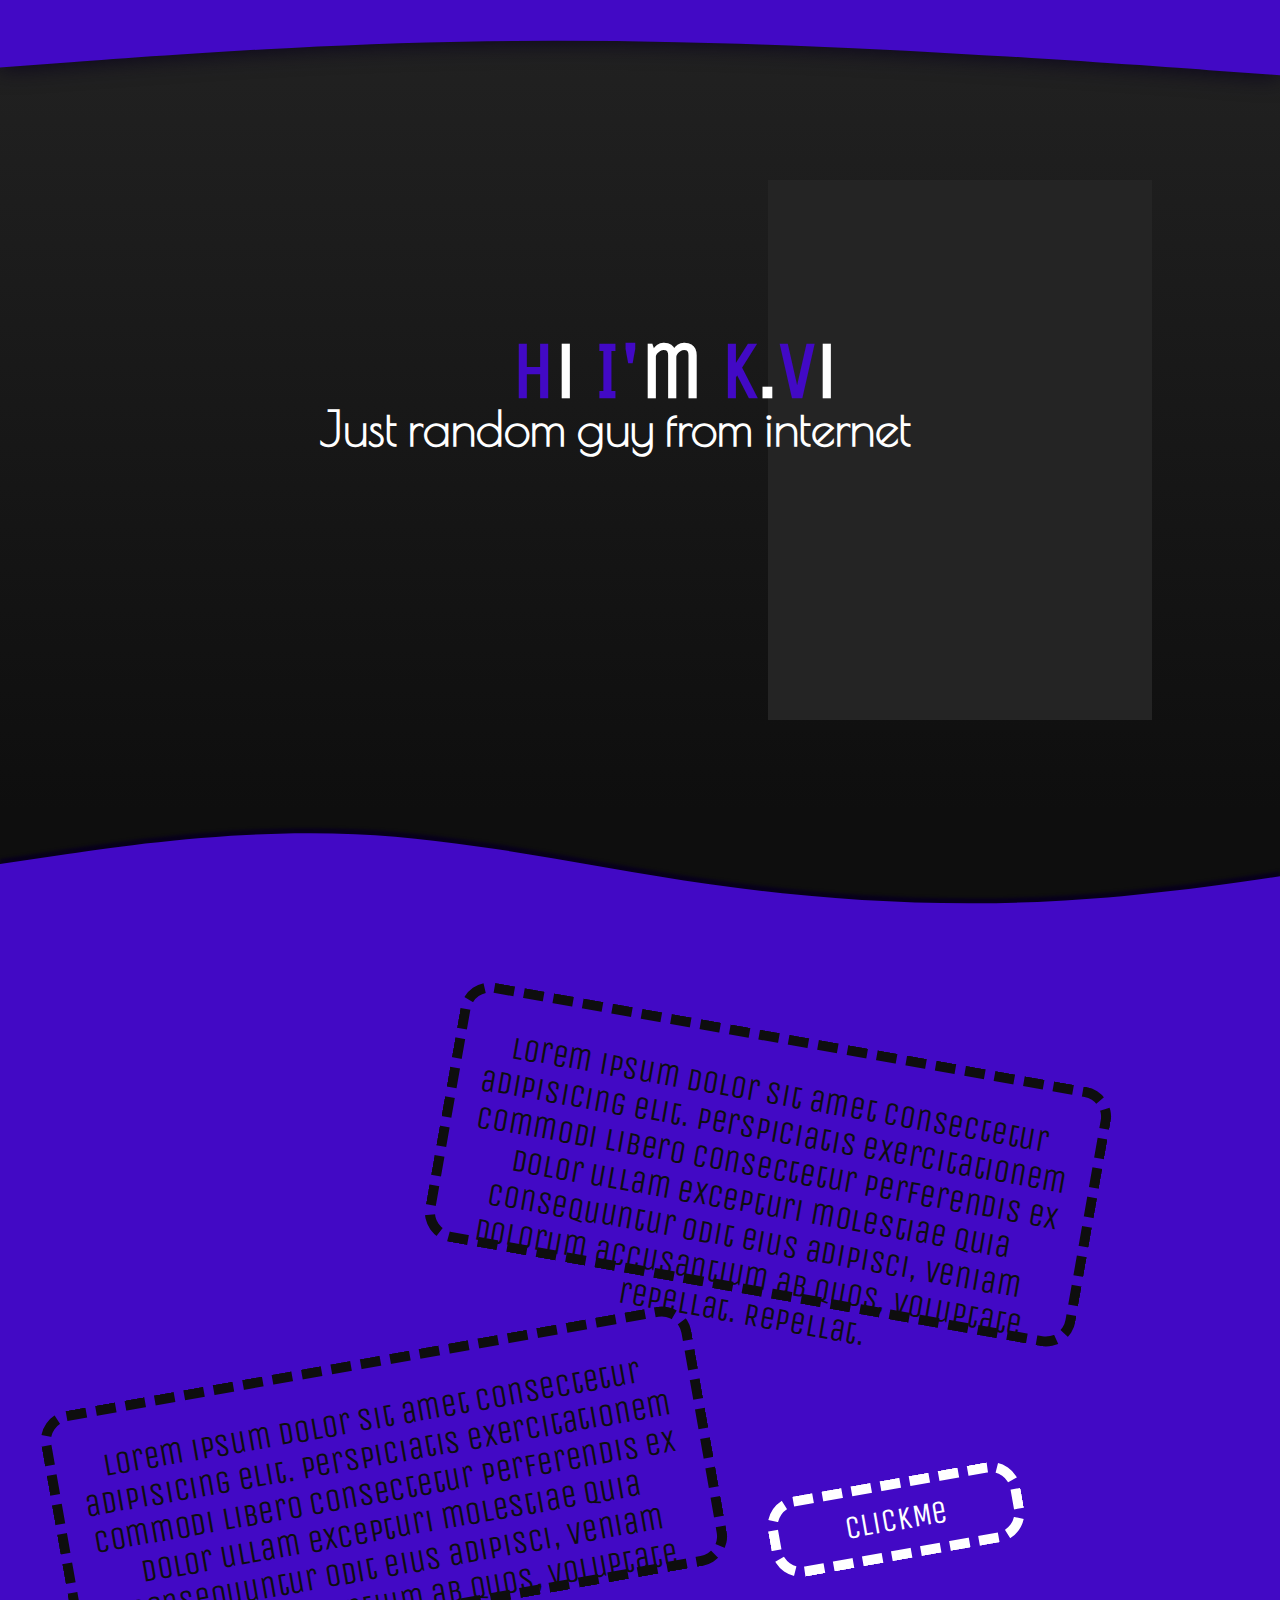
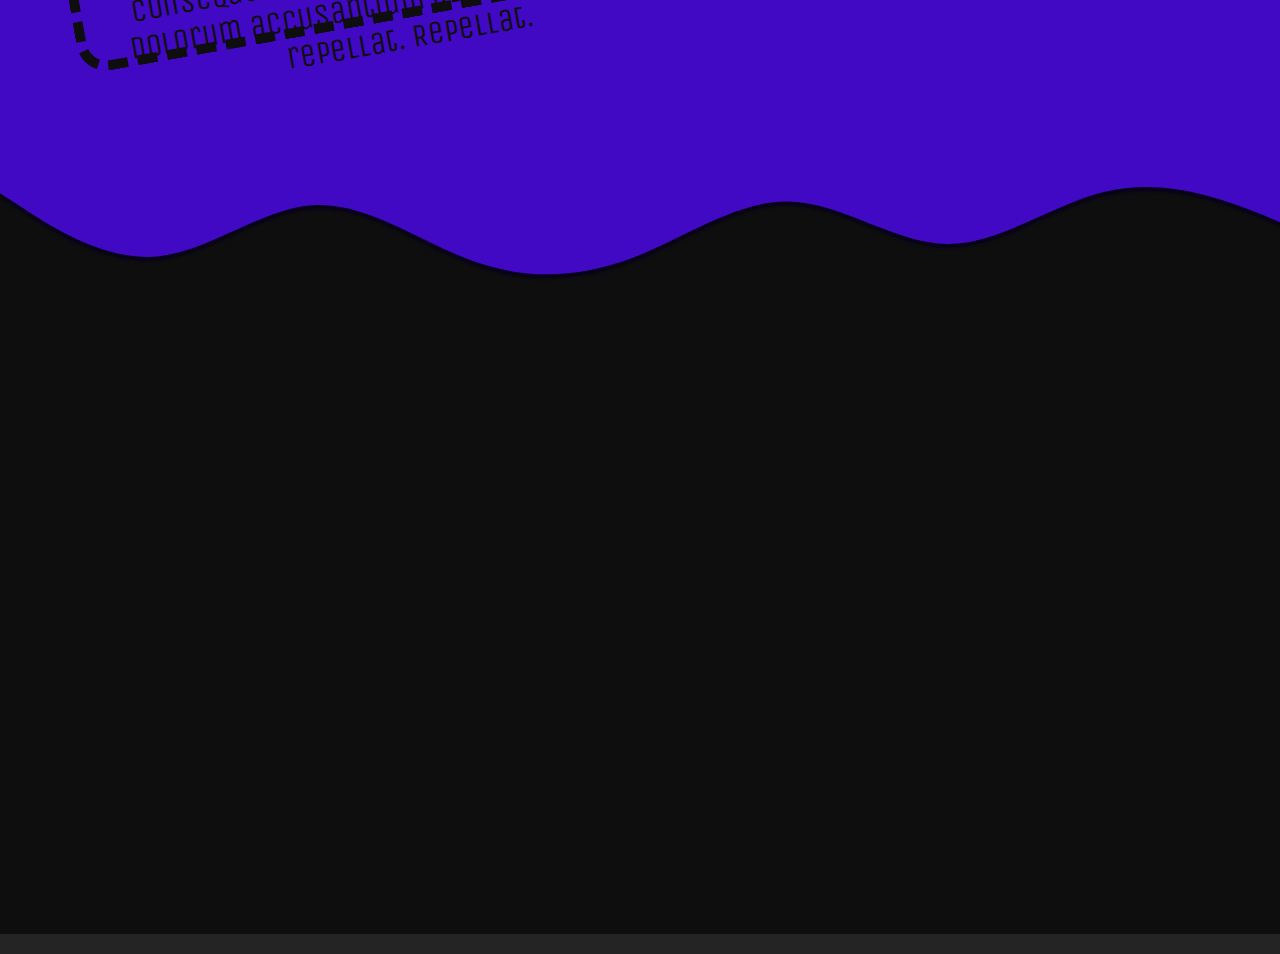
==== index.html @ 021f0894 "Add files via upload" ====
<!DOCTYPE html>
<html lang="en"></html>
<head>
    <meta charset="UTF-8">
    <meta http-equiv="X-UA-Compatible" content="IE=edge">
    <meta name="viewport" content="width=device-width, initial-scale=1.0">
    <title>Kivi</title>
    <link rel="stylesheet" href="./style.css">
    <link rel="preconnect" href="https://fonts.googleapis.com">
    <link rel="preconnect" href="https://fonts.gstatic.com" crossorigin>
    <link href="https://fonts.googleapis.com/css2?family=Poiret+One&display=swap" rel="stylesheet">
    <link rel="preconnect" href="https://fonts.googleapis.com">
    <link rel="preconnect" href="https://fonts.gstatic.com" crossorigin>
    <link href="https://fonts.googleapis.com/css2?family=Unica+One&display=swap" rel="stylesheet">
</head>
<body>
    <div id="nav" class="firstwave">
    </div>
    <div id="hero">
        <h1 class="text"><b>H</b><b class="reversed">i</b> <b>I'</b><b class="reversed">m</b> <b>K</b><b class="reversed">.</b><b>v</b><b class="reversed">i</b></h1>
        <h2 class="subtext">Just random guy from internet</h2>
        <div class="something"></div>
    </div>
    <div id="first-midsection-wave" class="secondwave"></div>
    <div class="color-section">
        <div id="first-text-section">
            <p class="textB">
                Lorem ipsum dolor sit amet consectetur adipisicing elit.
                Perspiciatis exercitationem commodi libero consectetur perferendis ex dolor ullam excepturi molestiae quia consequuntur odit eius adipisci,
                veniam dolorum accusantium ab quos, voluptate repellat. Repellat.
            </p>
        </div>
        <div id="second-text-section">
            <p class="textB">
                Lorem ipsum dolor sit amet consectetur adipisicing elit.
                Perspiciatis exercitationem commodi libero consectetur perferendis ex dolor ullam excepturi molestiae quia consequuntur odit eius adipisci,
                veniam dolorum accusantium ab quos, voluptate repellat. Repellat.
            </p>
        </div>
        <button id="Magic-Button" class="text">ClickMe</button>
    </div>
    <div id="second-midsection-wave" class="thridwave"></div>
    <div id="BlogPlace"></div>
    <div id="footer"></div>
</body>
---- style.css ----
::-webkit-scrollbar{
    width: 0px;
    height: 0px;
}
/* 
    font-family: 'Poiret One', cursive; 
    font-family: 'Unica One', cursive;
*/
:root{
    --black: rgb(14, 14, 14);
    --lighter: rgb(36, 36, 36);
    --color: rgb(66 9 197);/*4209C5*/
    --font: #ffffff;
}
body{
    background-color: var(--black);
    padding: 0;
    margin: 0;
}
#nav{
    position: absolute;
    top: 0vh;
    left: 0;
    width: 100%;
    aspect-ratio: 15;
    filter: drop-shadow(0 0 0.75rem rgb(7, 0, 27));
}
#hero{
    margin-top: 1;
    width: 100vw;
    height: 90vh;
    background: linear-gradient(rgb(34, 34, 34),rgb(14, 14, 14));
    user-select: none;
}
#hero h1{
    font-size: 5em;
    position: absolute;
    top: 30%;
    left: 40%;
}
#hero h1:hover .reversed{
    color: var(--color);
}
#hero h1:hover b{
    color: var(--font);
}
#hero h2{
    font-size: 3em;
    position: absolute;
    top: 40%;
    left: 25%;
}
#hero div.something{
    width: 30vw;
    height: 60vh;
    position: absolute;
    right: 10%;
    top: 50%;
    transform: translate(0,-50%);
    background-color: var(--lighter);
}
#first-midsection-wave{
    width: 100%;
    aspect-ratio: 9;
    filter: drop-shadow(0 -0.3rem 0.1rem rgb(7, 0, 27));
}
#first-text-section{
    position: absolute;
    top: 10%;
    left: 60%;
    transform: translate(-50%,0) rotate(10deg);
    width: 50%;
    height: 30%;
    font-size: 2em;
    text-align: center;
    border-radius: 30px;
    border: 10px var(--black);
    border-style: dashed;
    vertical-align: middle;
}
#second-text-section{
    position: absolute;
    top: 50%;
    left: 30%;
    transform: translate(-50%,0) rotate(-10deg);
    width: 50%;
    height: 30%;
    font-size: 2em;
    text-align: center;
    border-radius: 30px;
    border: 10px var(--black);
    border-style: dashed;
    vertical-align: middle;
}
#Magic-Button{
    width: 20%;
    height: 10%;
    background-color: #00000000;
    position: absolute;
    top: 65%;
    left: 60%;
    border-radius: 30px;
    border: 10px var(--font) dashed;
    transform: rotate(-10deg);
    font-size: 2em;
    vertical-align: middle;
    cursor:pointer;
}
#second-midsection-wave{
    width: 100%;
    aspect-ratio: 9;
    filter: drop-shadow(0 0.3rem 0.1rem rgb(7, 0, 27));
}
.text{
    color: var(--font);
    font-family: 'Unica One', cursive;
    z-index: 2;
}
#BlogPlace{
    width: 100%;
    height: 70vh;
}
#footer{
    width: 100%;
    height: 20px;
    background-color: var(--lighter);
}
.textB{
    color:var(--black);
    font-family: 'Unica One', cursive;
    z-index: 2;
}
.text b{
    color: var(--color);
    transition: 400ms;
}
.text .reversed{
    color: var(--font);
}
.subtext{
    color: var(--font);
    font-family: 'Poiret One', cursive; 
    z-index: 2;
}
.color-section{
    background-color: var(--color);
    width: 100%;
    height: 90vh;
    z-index: 10;
    position: relative;
}

.firstwave{
    background: url("./wave-haikei\ \(3\).svg");
    background-repeat: no-repeat;
    background-size: cover;
}
.secondwave{
    background: url("./wave-haikei\ \(4\).svg");
    background-repeat: no-repeat;
    background-size: cover;
}
.thridwave{
    background: url("./wave-haikei\ \(5\).svg");
    background-repeat: no-repeat;
    background-size: cover;
}
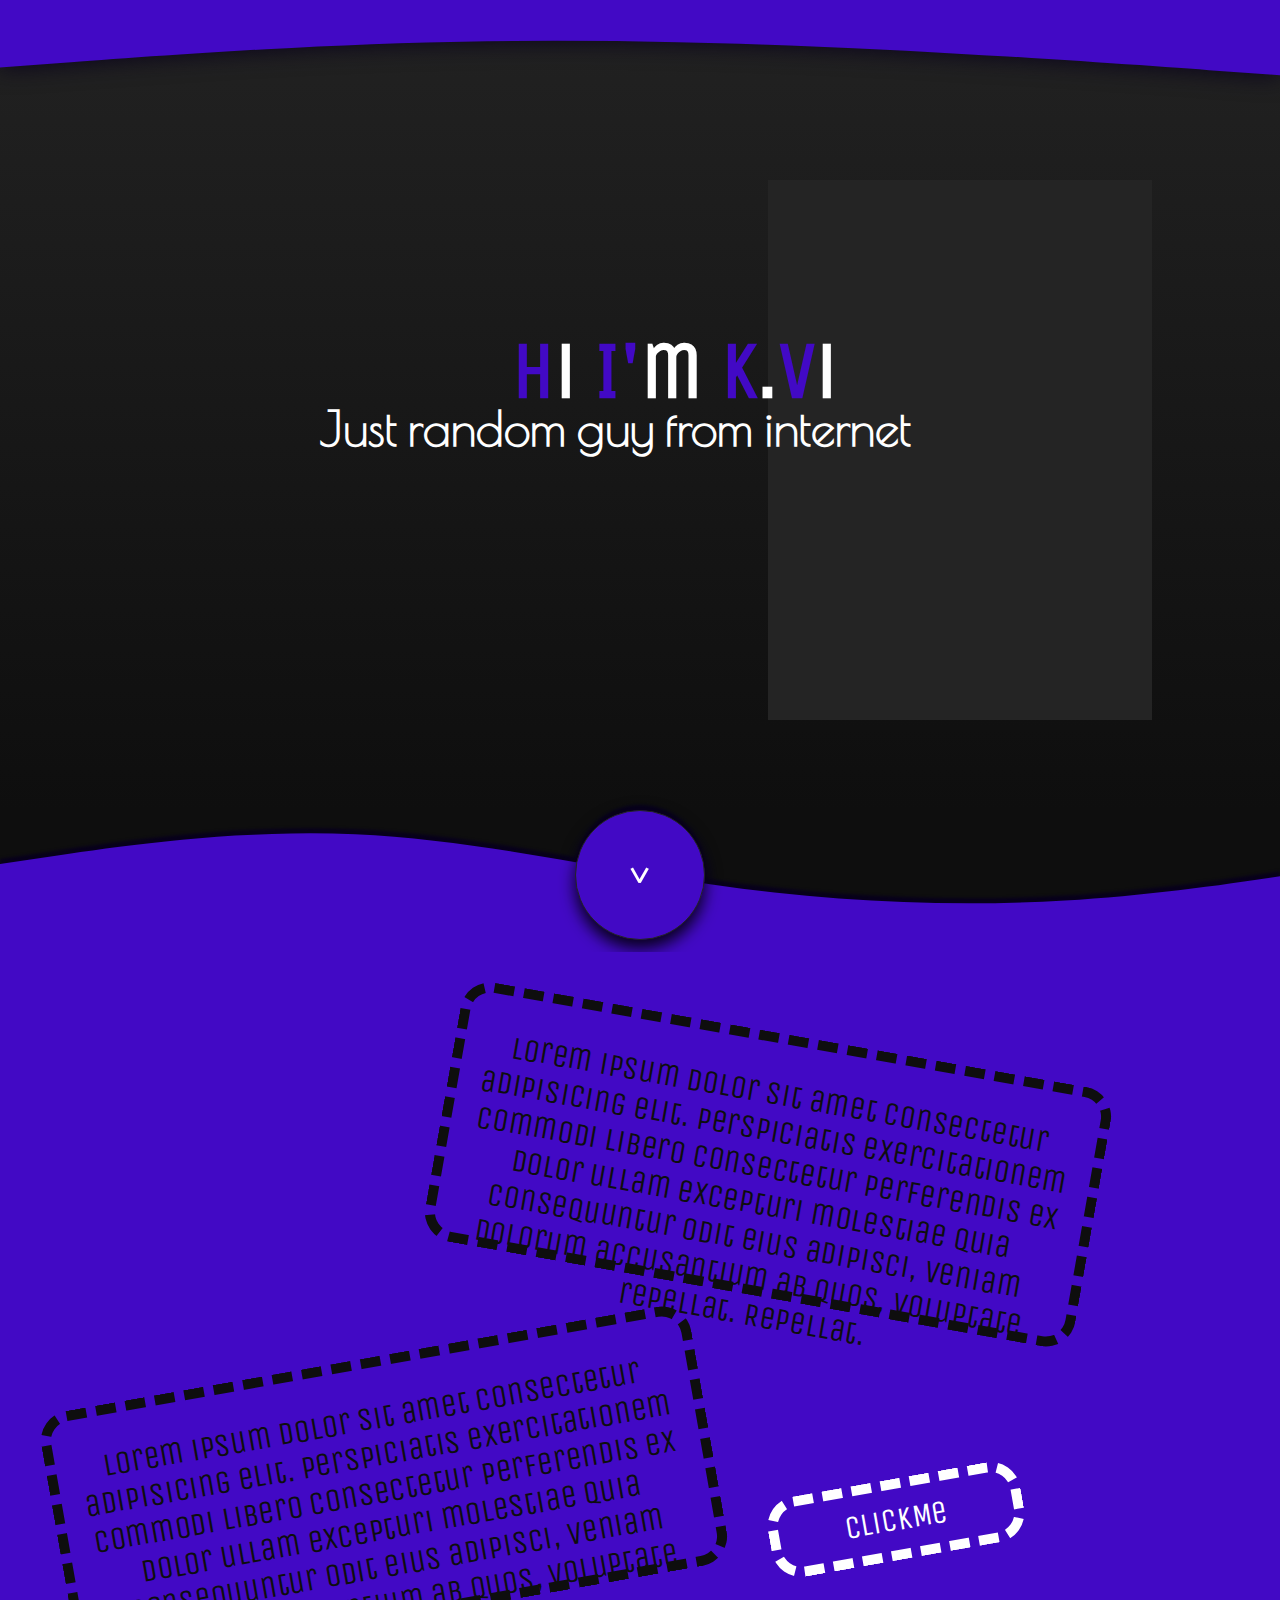
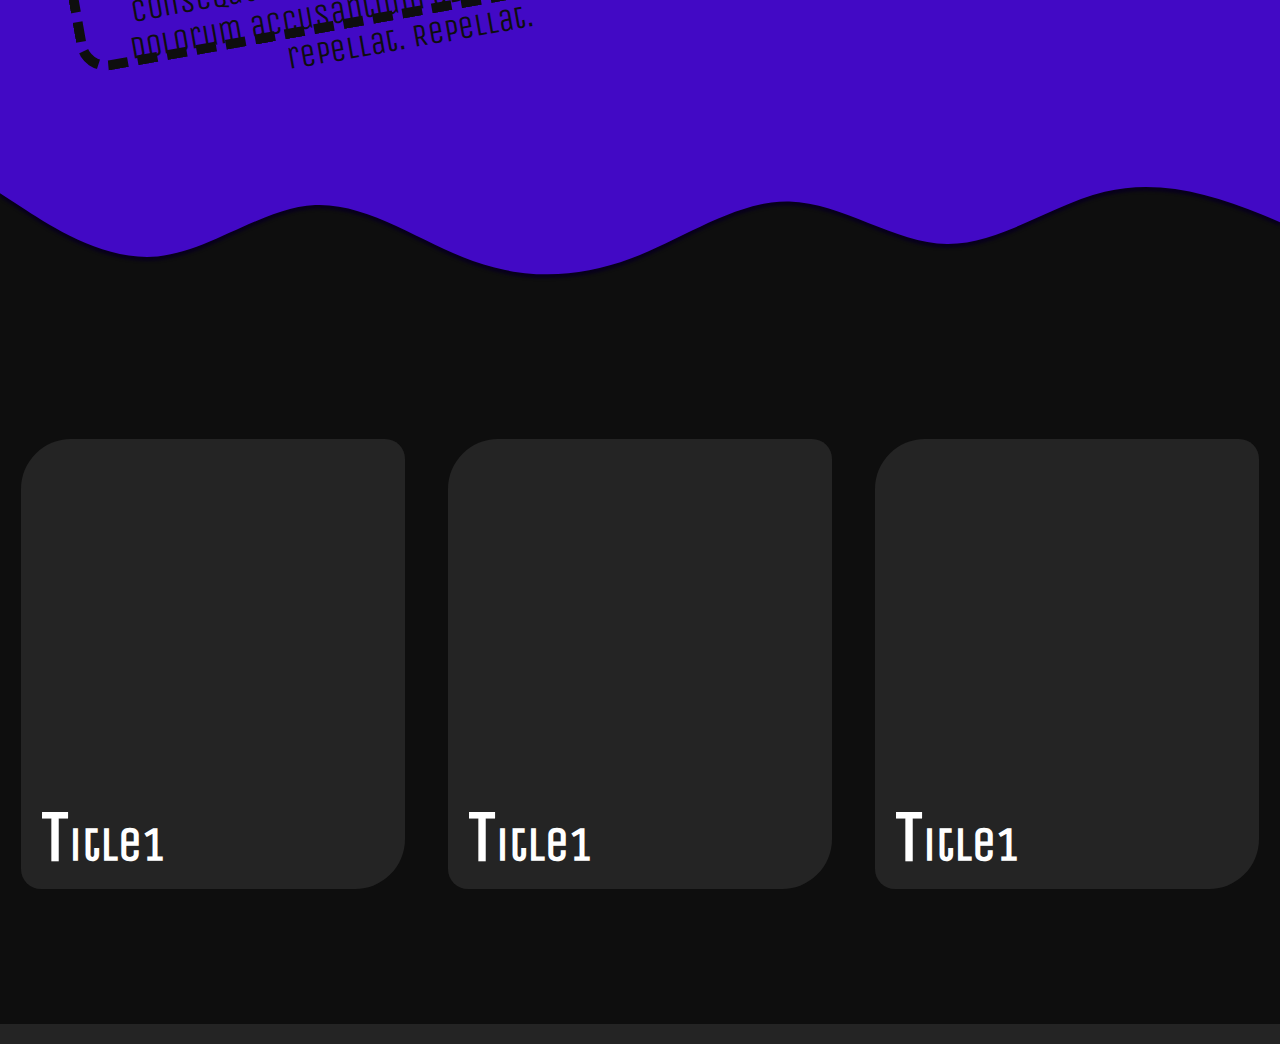
==== commit b9df77e5: "Add files via upload" ====
--- a/index.html
+++ b/index.html
@@ -21,16 +21,16 @@
         <h2 class="subtext">Just random guy from internet</h2>
         <div class="something"></div>
     </div>
-    <div id="first-midsection-wave" class="secondwave"></div>
+    <div id="first-midsection-wave" class="secondwave"><a href="#BlogPlace" class="to-blog">></a></div>
     <div class="color-section">
-        <div id="first-text-section">
+        <div id="first-text-section"  class="hoveron">
             <p class="textB">
                 Lorem ipsum dolor sit amet consectetur adipisicing elit.
                 Perspiciatis exercitationem commodi libero consectetur perferendis ex dolor ullam excepturi molestiae quia consequuntur odit eius adipisci,
                 veniam dolorum accusantium ab quos, voluptate repellat. Repellat.
             </p>
         </div>
-        <div id="second-text-section">
+        <div id="second-text-section" class="hoveron">
             <p class="textB">
                 Lorem ipsum dolor sit amet consectetur adipisicing elit.
                 Perspiciatis exercitationem commodi libero consectetur perferendis ex dolor ullam excepturi molestiae quia consequuntur odit eius adipisci,
@@ -40,6 +40,16 @@
         <button id="Magic-Button" class="text">ClickMe</button>
     </div>
     <div id="second-midsection-wave" class="thridwave"></div>
-    <div id="BlogPlace"></div>
+    <div id="BlogPlace">
+        <div class="project">
+            <h1 class="text tytul">Title1</h1>
+        </div>
+        <div class="project">
+            <h1 class="text tytul">Title1</h1>
+        </div>
+        <div class="project">
+            <h1 class="text tytul">Title1</h1>
+        </div>
+    </div>
     <div id="footer"></div>
 </body>--- a/style.css
+++ b/style.css
@@ -11,6 +11,9 @@
     --lighter: rgb(36, 36, 36);
     --color: rgb(66 9 197);/*4209C5*/
     --font: #ffffff;
+}
+html{
+    scroll-behavior: smooth;
 }
 body{
     background-color: var(--black);
@@ -92,6 +95,13 @@
     border-style: dashed;
     vertical-align: middle;
 }
+.hoveron{
+    transition: 100ms;
+}
+.hoveron:hover{
+    width: 50.5% !important;
+    height: 30.5% !important;
+}
 #Magic-Button{
     width: 20%;
     height: 10%;
@@ -105,25 +115,84 @@
     font-size: 2em;
     vertical-align: middle;
     cursor:pointer;
+    transition: 100ms;
+}
+#Magic-Button:hover{
+    color: var(--lighter);
+    border-color: var(--lighter);
+}
+#Magic-Button:focus{
+    color: var(--black);
+    border-color: var(--black);
 }
 #second-midsection-wave{
     width: 100%;
     aspect-ratio: 9;
     filter: drop-shadow(0 0.3rem 0.1rem rgb(7, 0, 27));
 }
-.text{
-    color: var(--font);
-    font-family: 'Unica One', cursive;
-    z-index: 2;
-}
 #BlogPlace{
     width: 100%;
-    height: 70vh;
+    height: 80vh;
+    display: flex;
+    justify-content: space-around;
+    align-items:center;
 }
 #footer{
     width: 100%;
     height: 20px;
     background-color: var(--lighter);
+}
+.text{
+    color: var(--font);
+    font-family: 'Unica One', cursive;
+    z-index: 2;
+}
+.to-blog{
+    background-color: var(--color);
+    border: 1px solid var(--lighter);
+    border-radius: 50%;
+    width: 10vw;
+    aspect-ratio: 1;
+    color: var(--font);
+    text-decoration: none;
+    font-family: 'Unica One', cursive;
+    position: absolute;
+    top: 0;
+    left: 50%;
+    transform: translate(-50%,0) rotate(90deg);
+    font-size: 3em;
+    display: flex;
+    justify-content: center;
+    align-items: center;
+    filter: drop-shadow(0.2em 0.0em 0.5rem rgb(7, 0, 27));
+    transition: 100ms;
+}
+.to-blog:hover{
+    background-color: rgb(34, 6, 100);
+    border: var(--black);
+}
+.project{
+    background-color: var(--lighter);
+    width:30%;
+    height: 50vh;
+    position: relative;
+    border-radius: 50px 20px;
+    transition: 100ms;
+}
+.project:hover{
+    height: 52.5vh;
+    width: 35%;
+}
+.tytul{
+    position: absolute;
+    left: 20px;
+    bottom: 10px;
+    font-size: 3em;
+    padding: 0;
+    margin: 0;
+}
+.tytul::first-letter{
+    font-size: 1.5em;
 }
 .textB{
     color:var(--black);
@@ -165,3 +234,8 @@
     background-repeat: no-repeat;
     background-size: cover;
 }
+.fourthwave{
+    background: url("./wave-haikei\ \(6\).svg");
+    background-repeat: no-repeat;
+    background-size: cover;
+}
